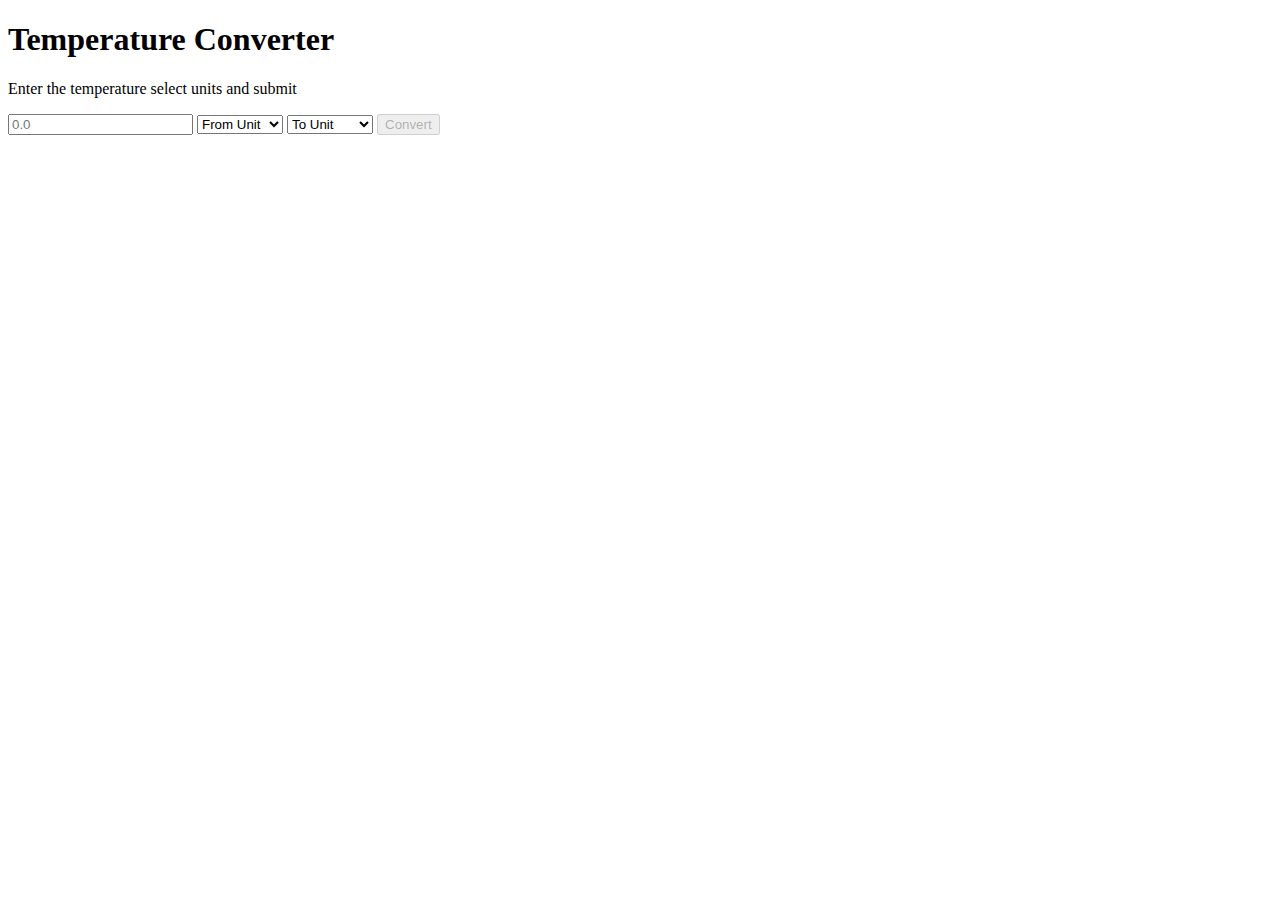
==== Temperature_converter/index.html @ 2f265f9d "index.html" ====
<!DOCTYPE html>
<html lang="en">
  <head>
    <meta charset="UTF-8">
    <meta name="viewport" content="width=device-width, initial-scale=1.0">
    <title>Temperature Converter</title>
    <link rel="stylesheet" href="styles.css">
  </head>
  <body>

    <div class="converter-container">
      <h1>Temperature Converter</h1>
      <p>
        Enter the temperature select units and submit
      </p>

      <form class="form-wrapper">
        <input type="number" id="temperature" placeholder="0.0">
        <select id="fromUnit">
          <option value="">From Unit</option>
          <option value="Fahrenheit">Fahrenheit</option>
          <option value="Celsius">Celsius</option>
          <option value="Kelvin">Kelvin</option>
        </select>
        <select id="toUnit">
          <option value="">To Unit</option>
          <option value="Fahrenheit">Fahrenheit</option>
          <option value="Celsius">Celsius</option>
          <option value="Kelvin">Kelvin</option>
        </select>
        <button id="convertButton" disabled>Convert</button>
      </form>
      <p id="result"></p>
    </div>

    <script src="script.js"></script>
  </body>
</html>
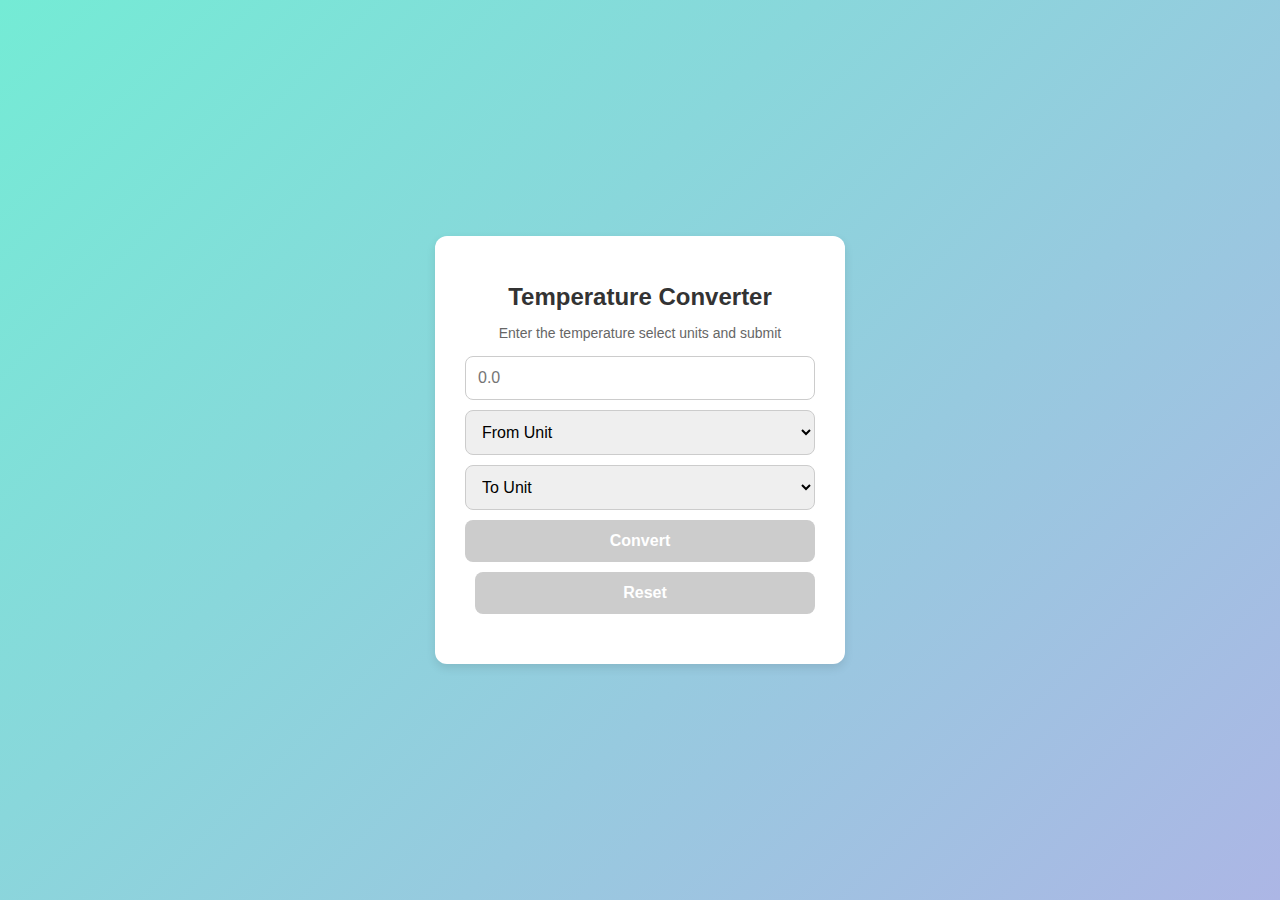
==== commit 1d91d6ac: "Add files via upload" ====
--- a/Temperature_converter/index.html
+++ b/Temperature_converter/index.html
@@ -1,38 +1,38 @@
-<!DOCTYPE html>
-<html lang="en">
-  <head>
-    <meta charset="UTF-8">
-    <meta name="viewport" content="width=device-width, initial-scale=1.0">
-    <title>Temperature Converter</title>
-    <link rel="stylesheet" href="styles.css">
-  </head>
-  <body>
-
-    <div class="converter-container">
-      <h1>Temperature Converter</h1>
-      <p>
-        Enter the temperature select units and submit
-      </p>
-
-      <form class="form-wrapper">
-        <input type="number" id="temperature" placeholder="0.0">
-        <select id="fromUnit">
-          <option value="">From Unit</option>
-          <option value="Fahrenheit">Fahrenheit</option>
-          <option value="Celsius">Celsius</option>
-          <option value="Kelvin">Kelvin</option>
-        </select>
-        <select id="toUnit">
-          <option value="">To Unit</option>
-          <option value="Fahrenheit">Fahrenheit</option>
-          <option value="Celsius">Celsius</option>
-          <option value="Kelvin">Kelvin</option>
-        </select>
-        <button id="convertButton" disabled>Convert</button>
-      </form>
-      <p id="result"></p>
-    </div>
-
-    <script src="script.js"></script>
-  </body>
-</html>
+<!DOCTYPE html>
+<html lang="en">
+  <head>
+    <meta charset="UTF-8">
+    <meta name="viewport" content="width=device-width, initial-scale=1.0">
+    <title>Temperature Converter</title>
+    <link rel="stylesheet" href="styles.css">
+  </head>
+  <body>
+
+    <div class="converter-container">
+      <h1>Temperature Converter</h1>
+      <p>
+        Enter the temperature select units and submit
+      </p>
+
+      <form class="form-wrapper">
+        <input type="number" id="temperature" placeholder="0.0">
+        <select id="fromUnit">
+          <option value="">From Unit</option>
+          <option value="Fahrenheit">Fahrenheit</option>
+          <option value="Celsius">Celsius</option>
+          <option value="Kelvin">Kelvin</option>
+        </select>
+        <select id="toUnit">
+          <option value="">To Unit</option>
+          <option value="Fahrenheit">Fahrenheit</option>
+          <option value="Celsius">Celsius</option>
+          <option value="Kelvin">Kelvin</option>
+        </select>
+        <button id="convertButton" disabled>Convert</button>
+      </form>
+      <p id="result"></p>
+    </div>
+
+    <script src="script.js"></script>
+  </body>
+</html>--- a/Temperature_converter/styles.css
+++ b/Temperature_converter/styles.css
@@ -0,0 +1,86 @@
+/* Global Styles */
+body {
+  font-family: 'Poppins', sans-serif;
+  background: linear-gradient(135deg, #74ebd5, #acb6e5);
+  display: flex;
+  justify-content: center;
+  align-items: center;
+  height: 100vh;
+  margin: 0;
+}
+
+/* Converter Container */
+.converter-container {
+  background: white;
+  padding: 30px;
+  border-radius: 12px;
+  box-shadow: 0 4px 10px rgba(0, 0, 0, 0.1);
+  text-align: center;
+  width: 350px;
+  animation: fadeIn 0.5s ease-in-out;
+}
+
+h1 {
+  color: #333;
+  font-size: 24px;
+  margin-bottom: 10px;
+}
+
+p {
+  color: #666;
+  font-size: 14px;
+}
+
+/* Form Styling */
+.form-wrapper {
+  display: flex;
+  flex-direction: column;
+  gap: 10px;
+  margin-top: 15px;
+}
+
+input, select, button {
+  padding: 12px;
+  font-size: 16px;
+  border-radius: 8px;
+  border: 1px solid #ccc;
+}
+
+input:focus, select:focus {
+  outline: none;
+  border-color: #74ebd5;
+  box-shadow: 0 0 5px rgba(116, 235, 213, 0.5);
+}
+
+button {
+  background: #007bff;
+  color: white;
+  cursor: pointer;
+  font-weight: bold;
+  border: none;
+  transition: all 0.3s ease;
+}
+
+button:hover {
+  background: #0056b3;
+}
+
+button:disabled {
+  background: #ccc;
+  cursor: not-allowed;
+}
+
+/* Result Styling */
+#result {
+  margin-top: 20px;
+  font-size: 18px;
+  color: green;
+  font-weight: bold;
+  animation: fadeIn 0.5s ease-in-out;
+}
+
+/* Fade-in Animation */
+@keyframes fadeIn {
+  from { opacity: 0; transform: translateY(-10px); }
+  to { opacity: 1; transform: translateY(0); }
+}